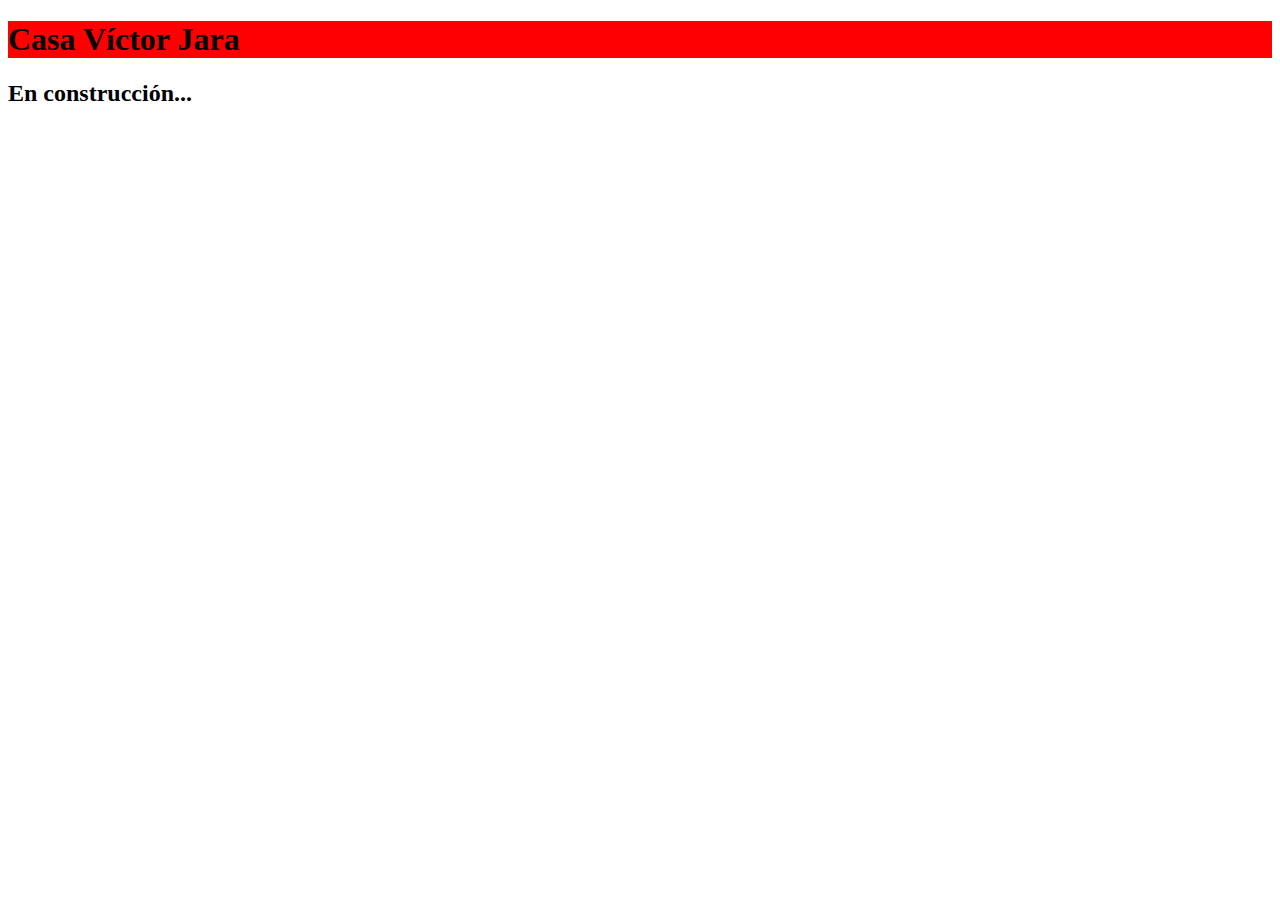
==== docs/index.html @ 31704434 "Muevo index.html para que funcione la githubPage" ====
<!DOCTYPE html>
<html lang="en">
<head>
  <meta charset="UTF-8">
  <meta name="viewport" content="width=device-width, initial-scale=1.0">
  <title>Casa víctor Jara</title>
  <link rel="stylesheet" href="../css/index.css">
</head>
<body>
  <h1 class="titulo">Casa Víctor Jara</h1>
  <h2>En construcción...</h2>
</body>
</html>
---- css/index.css ----
.titulo {
  background-color: red;
}
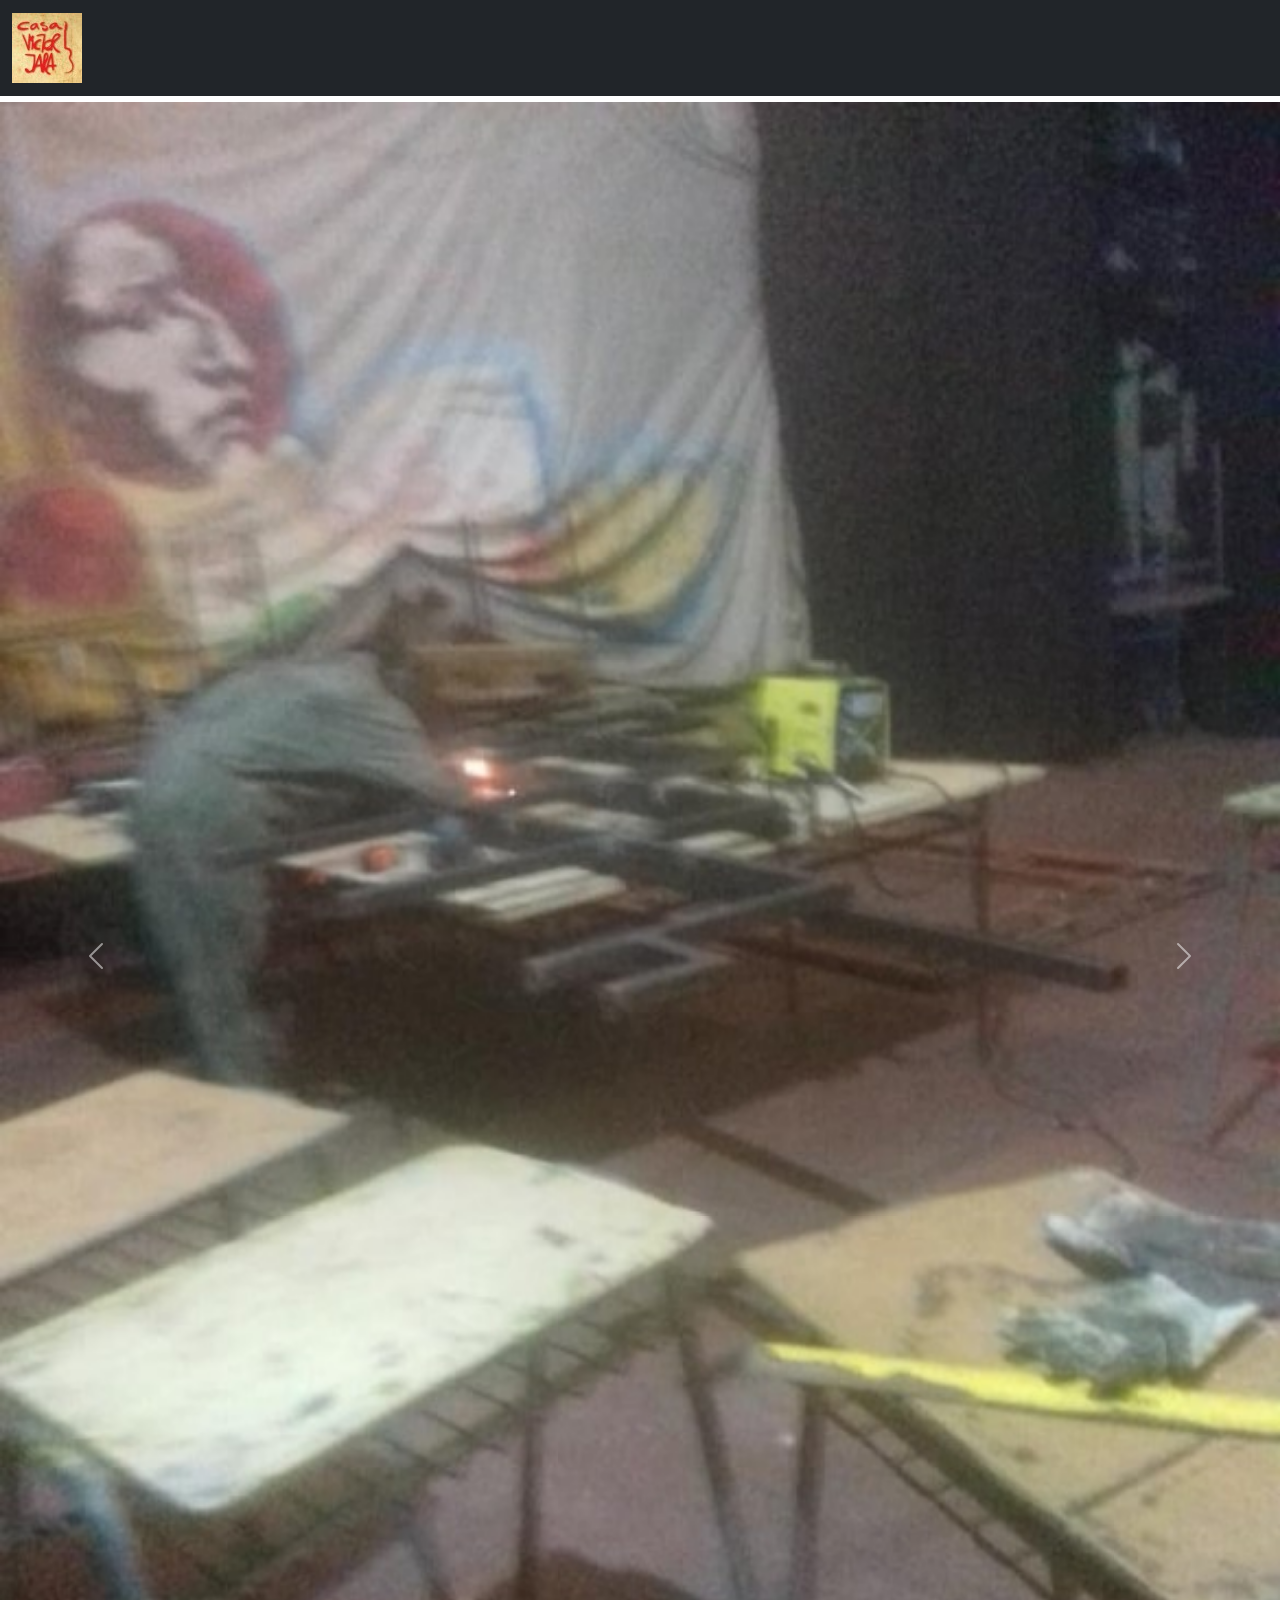
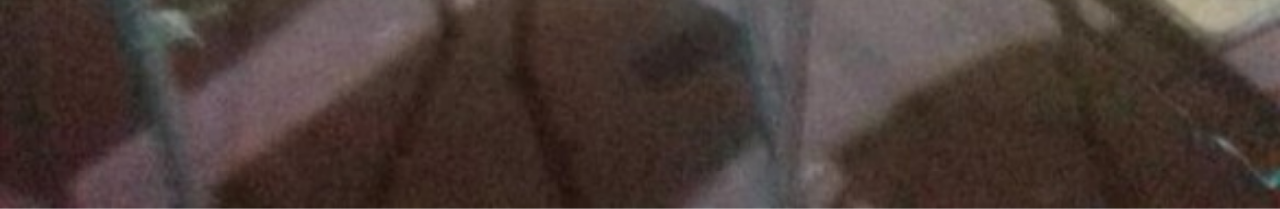
==== commit 6724a11f: "Subo imágenes" ====
--- a/docs/index.html
+++ b/docs/index.html
@@ -4,10 +4,43 @@
   <meta charset="UTF-8">
   <meta name="viewport" content="width=device-width, initial-scale=1.0">
   <title>Casa víctor Jara</title>
-  <link rel="stylesheet" href="../css/index.css">
+  <link rel="stylesheet" href="./index.css">
+  <link href="https://cdn.jsdelivr.net/npm/bootstrap@5.3.3/dist/css/bootstrap.min.css" rel="stylesheet" integrity="sha384-QWTKZyjpPEjISv5WaRU9OFeRpok6YctnYmDr5pNlyT2bRjXh0JMhjY6hW+ALEwIH" crossorigin="anonymous">
+  <script src="./index.js"></script>
 </head>
 <body>
+  <header data-bs-theme="dark">
+    <nav class="navbar navbar-expand-md navbar-dark fixed-top bg-dark">
+      <div class="container-fluid">
+        <a class="navbar-brand" href="#"><img src="./assets/logo.jpg" alt="logo de casa victor jara" ></a>
+      </div>
+    </nav>
+  </header>
   <h1 class="titulo">Casa Víctor Jara</h1>
   <h2>En construcción...</h2>
+  <script src="https://cdn.jsdelivr.net/npm/bootstrap@5.3.3/dist/js/bootstrap.bundle.min.js" integrity="sha384-YvpcrYf0tY3lHB60NNkmXc5s9fDVZLESaAA55NDzOxhy9GkcIdslK1eN7N6jIeHz" crossorigin="anonymous"></script>
+  <div>
+    <div id="carouselExample" class="carousel slide">
+      <div class="carousel-inner">
+        <div class="carousel-item active">
+          <img src="./assets/carusel/image (1).jpg" class="d-block w-100" alt="...">
+        </div>
+        <div class="carousel-item">
+          <img src="./assets/carusel/image (2).png" class="d-block w-100" alt="...">
+        </div>
+        <div class="carousel-item">
+          <img src="./assets/carusel/image (3).png" class="d-block w-100" alt="...">
+        </div>
+      </div>
+      <button class="carousel-control-prev" type="button" data-bs-target="#carouselExample" data-bs-slide="prev">
+        <span class="carousel-control-prev-icon" aria-hidden="true"></span>
+        <span class="visually-hidden">Previous</span>
+      </button>
+      <button class="carousel-control-next" type="button" data-bs-target="#carouselExample" data-bs-slide="next">
+        <span class="carousel-control-next-icon" aria-hidden="true"></span>
+        <span class="visually-hidden">Next</span>
+      </button>
+    </div>
+  </div>
 </body>
 </html>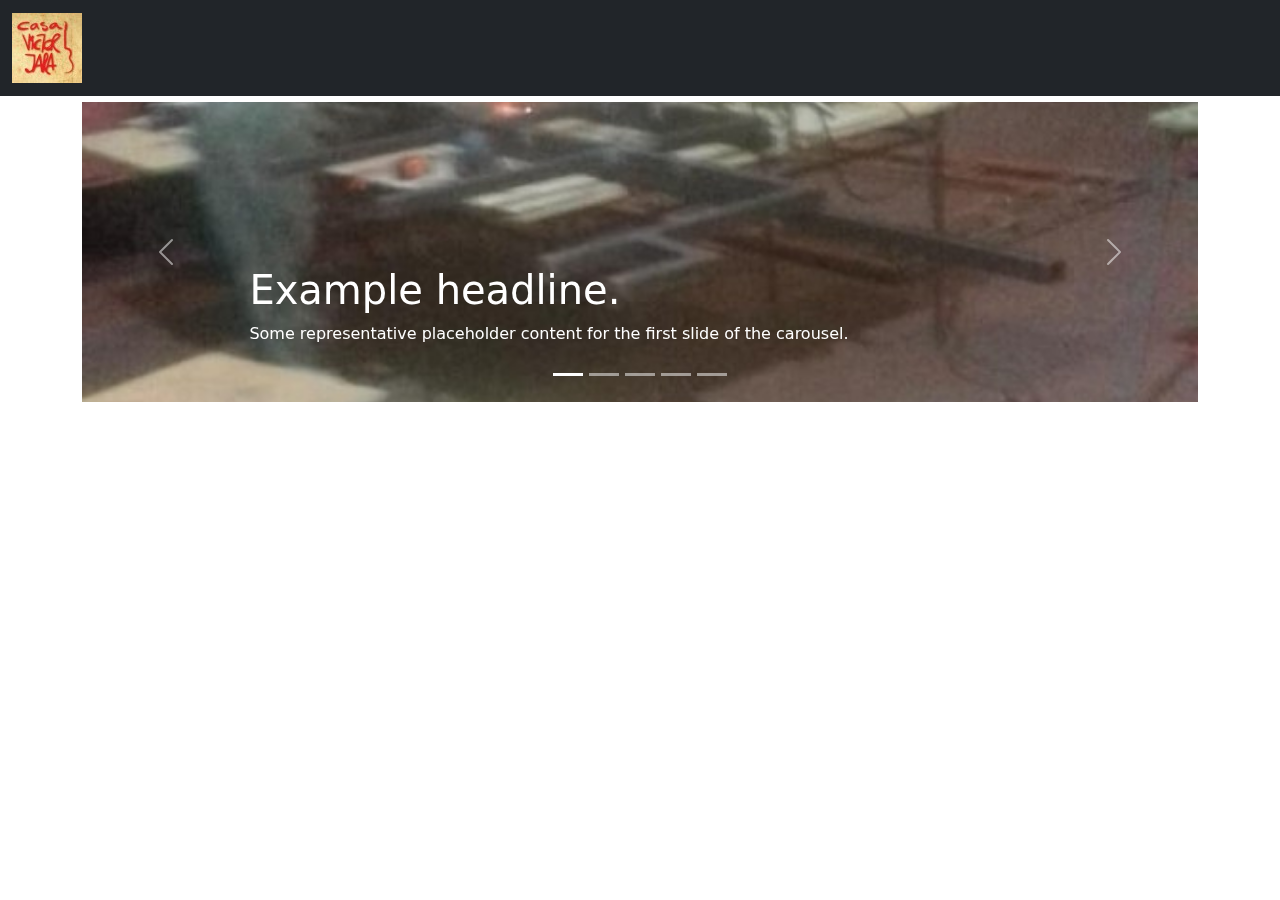
==== commit 91d7401d: "Mejoro estilo de imágenes de carrusel" ====
--- a/docs/index.html
+++ b/docs/index.html
@@ -19,24 +19,90 @@
   <h1 class="titulo">Casa Víctor Jara</h1>
   <h2>En construcción...</h2>
   <script src="https://cdn.jsdelivr.net/npm/bootstrap@5.3.3/dist/js/bootstrap.bundle.min.js" integrity="sha384-YvpcrYf0tY3lHB60NNkmXc5s9fDVZLESaAA55NDzOxhy9GkcIdslK1eN7N6jIeHz" crossorigin="anonymous"></script>
-  <div>
-    <div id="carouselExample" class="carousel slide">
+  <div class="container">    
+    <div id="myCarousel" class="carousel slide" data-bs-ride="carousel">
+      <div class="carousel-indicators">
+        <button type="button" data-bs-target="#myCarousel" data-bs-slide-to="0" class="active" aria-current="true" aria-label="Slide 1"></button>
+        <button type="button" data-bs-target="#myCarousel" data-bs-slide-to="1" aria-label="Slide 2"></button>
+        <button type="button" data-bs-target="#myCarousel" data-bs-slide-to="2" aria-label="Slide 3"></button>
+        <button type="button" data-bs-target="#myCarousel" data-bs-slide-to="3" aria-label="Slide 4"></button>
+        <button type="button" data-bs-target="#myCarousel" data-bs-slide-to="4" aria-label="Slide 5"></button>
+      </div>
       <div class="carousel-inner">
         <div class="carousel-item active">
-          <img src="./assets/carusel/image (1).jpg" class="d-block w-100" alt="...">
+          <div class="d-flex justify-content-center align-items-center" style="height: 300px; overflow: hidden;">
+            <img class="d-block w-100" style="object-fit: cover; height: 100%;" src="./assets/carusel/image (1).jpg"></img>
+          </div>
+          <div class="container">
+            <div class="carousel-caption text-start">
+              <h1>Example headline.</h1>
+              <p>Some representative placeholder content for the first slide of the carousel.</p>
+            </div>
+          </div>
         </div>
         <div class="carousel-item">
-          <img src="./assets/carusel/image (2).png" class="d-block w-100" alt="...">
+          <div class="d-flex justify-content-center align-items-center" style="height: 300px; overflow: hidden;">
+            <img class="d-block w-100" style="object-fit: cover; height: 100%;" src="./assets/carusel/image (2).png"></img>
+          </div>
+          <div class="container">
+            <div class="carousel-caption">
+              <h1>Another example headline.</h1>
+              <p>Some representative placeholder content for the second slide of the carousel.</p>
+              <p><a class="btn btn-lg btn-primary" href="#">Learn more</a></p>
+            </div>
+          </div>
         </div>
+        
         <div class="carousel-item">
-          <img src="./assets/carusel/image (3).png" class="d-block w-100" alt="...">
+          
+          <div class="d-flex justify-content-center align-items-center" style="height: 300px; overflow: hidden;">
+            <img class="d-block w-100" style="object-fit: cover; height: 100%;" src="./assets/carusel/image (3).png"></img>
+          </div>
+
+          <div class="container">
+            <div class="carousel-caption">
+              <h1>Another example headline.</h1>
+              <p>Some representative placeholder content for the second slide of the carousel.</p>
+              <p><a class="btn btn-lg btn-primary" href="#">Learn more</a></p>
+            </div>
+          </div>
+        </div>
+        
+        <div class="carousel-item">
+          
+          <div class="d-flex justify-content-center align-items-center" style="height: 300px; overflow: hidden;">
+            <img class="d-block w-100" style="object-fit: cover; height: 100%;" src="./assets/carusel/image (4).png"></img>
+          </div>
+
+          <div class="container">
+            <div class="carousel-caption">
+              <h1>Another example headline.</h1>
+              <p>Some representative placeholder content for the second slide of the carousel.</p>
+              <p><a class="btn btn-lg btn-primary" href="#">Learn more</a></p>
+            </div>
+          </div>
+        </div>
+        
+        <div class="carousel-item">
+          
+          <div class="d-flex justify-content-center align-items-center" style="height: 300px; overflow: hidden;">
+            <img class="d-block w-100" style="object-fit: cover; height: 100%;" src="./assets/carusel/image (5).png"></img>
+          </div>
+
+          <div class="container">
+            <div class="carousel-caption">
+              <h1>Another example headline.</h1>
+              <p>Some representative placeholder content for the second slide of the carousel.</p>
+              <p><a class="btn btn-lg btn-primary" href="#">Learn more</a></p>
+            </div>
+          </div>
         </div>
       </div>
-      <button class="carousel-control-prev" type="button" data-bs-target="#carouselExample" data-bs-slide="prev">
+      <button class="carousel-control-prev" type="button" data-bs-target="#myCarousel" data-bs-slide="prev">
         <span class="carousel-control-prev-icon" aria-hidden="true"></span>
         <span class="visually-hidden">Previous</span>
       </button>
-      <button class="carousel-control-next" type="button" data-bs-target="#carouselExample" data-bs-slide="next">
+      <button class="carousel-control-next" type="button" data-bs-target="#myCarousel" data-bs-slide="next">
         <span class="carousel-control-next-icon" aria-hidden="true"></span>
         <span class="visually-hidden">Next</span>
       </button>
--- a/docs/index.css
+++ b/docs/index.css
@@ -0,0 +1,6 @@
+.titulo {
+  background-color: red;
+}
+.carousel-item {
+  max-height: 50vh;
+}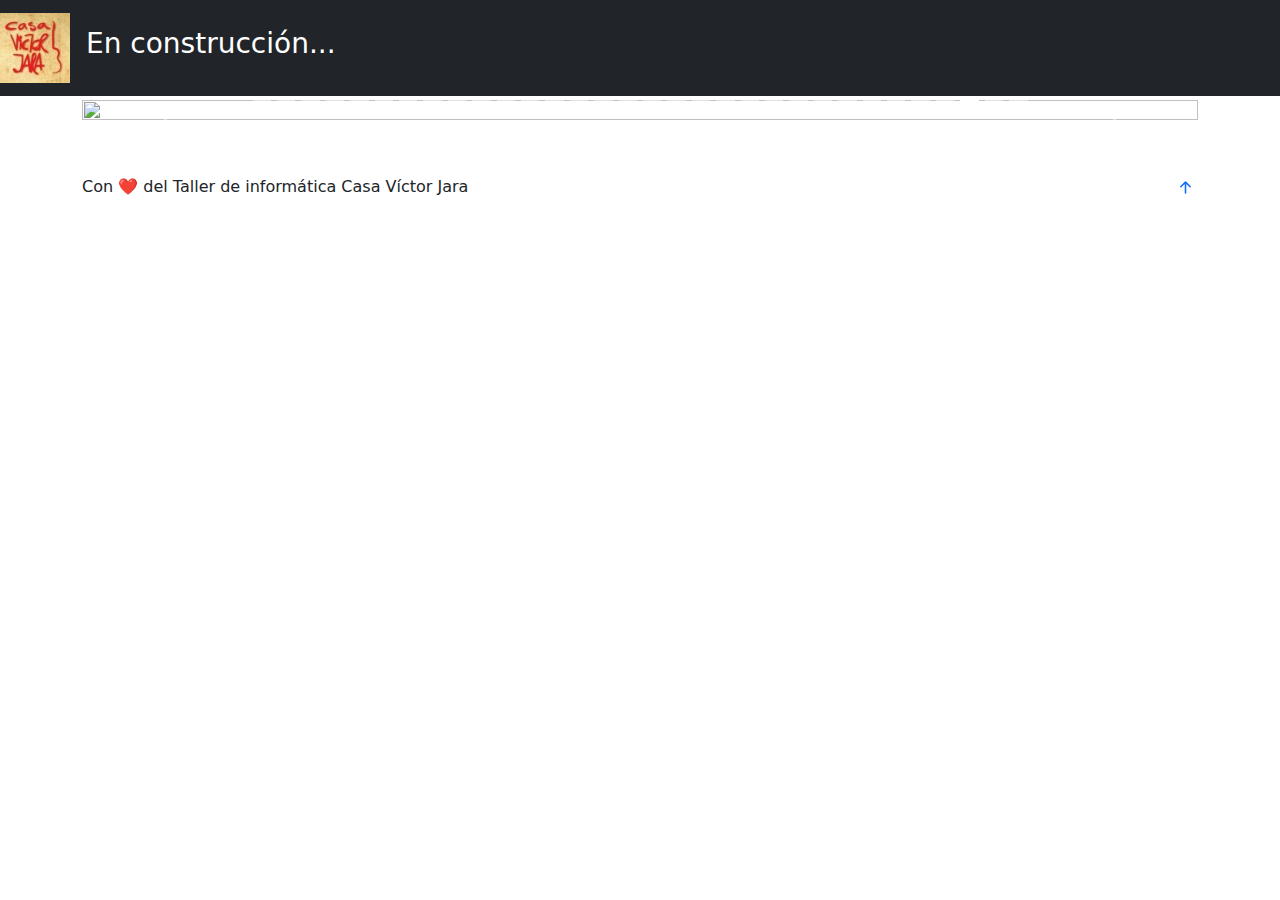
==== commit 664313a0: "Agrego footer" ====
--- a/docs/index.html
+++ b/docs/index.html
@@ -6,98 +6,22 @@
   <title>Casa víctor Jara</title>
   <link rel="stylesheet" href="./index.css">
   <link href="https://cdn.jsdelivr.net/npm/bootstrap@5.3.3/dist/css/bootstrap.min.css" rel="stylesheet" integrity="sha384-QWTKZyjpPEjISv5WaRU9OFeRpok6YctnYmDr5pNlyT2bRjXh0JMhjY6hW+ALEwIH" crossorigin="anonymous">
-  <script src="./index.js"></script>
 </head>
 <body>
   <header data-bs-theme="dark">
     <nav class="navbar navbar-expand-md navbar-dark fixed-top bg-dark">
-      <div class="container-fluid">
+      <div class="d-flex justify-content-around">
         <a class="navbar-brand" href="#"><img src="./assets/logo.jpg" alt="logo de casa victor jara" ></a>
+        <h3 style="color: white; align-content: center;">En construcción...</h3>
       </div>
     </nav>
   </header>
-  <h1 class="titulo">Casa Víctor Jara</h1>
-  <h2>En construcción...</h2>
   <script src="https://cdn.jsdelivr.net/npm/bootstrap@5.3.3/dist/js/bootstrap.bundle.min.js" integrity="sha384-YvpcrYf0tY3lHB60NNkmXc5s9fDVZLESaAA55NDzOxhy9GkcIdslK1eN7N6jIeHz" crossorigin="anonymous"></script>
-  <div class="container">    
-    <div id="myCarousel" class="carousel slide" data-bs-ride="carousel">
-      <div class="carousel-indicators">
-        <button type="button" data-bs-target="#myCarousel" data-bs-slide-to="0" class="active" aria-current="true" aria-label="Slide 1"></button>
-        <button type="button" data-bs-target="#myCarousel" data-bs-slide-to="1" aria-label="Slide 2"></button>
-        <button type="button" data-bs-target="#myCarousel" data-bs-slide-to="2" aria-label="Slide 3"></button>
-        <button type="button" data-bs-target="#myCarousel" data-bs-slide-to="3" aria-label="Slide 4"></button>
-        <button type="button" data-bs-target="#myCarousel" data-bs-slide-to="4" aria-label="Slide 5"></button>
-      </div>
-      <div class="carousel-inner">
-        <div class="carousel-item active">
-          <div class="d-flex justify-content-center align-items-center" style="height: 300px; overflow: hidden;">
-            <img class="d-block w-100" style="object-fit: cover; height: 100%;" src="./assets/carusel/image (1).jpg"></img>
-          </div>
-          <div class="container">
-            <div class="carousel-caption text-start">
-              <h1>Example headline.</h1>
-              <p>Some representative placeholder content for the first slide of the carousel.</p>
-            </div>
-          </div>
-        </div>
-        <div class="carousel-item">
-          <div class="d-flex justify-content-center align-items-center" style="height: 300px; overflow: hidden;">
-            <img class="d-block w-100" style="object-fit: cover; height: 100%;" src="./assets/carusel/image (2).png"></img>
-          </div>
-          <div class="container">
-            <div class="carousel-caption">
-              <h1>Another example headline.</h1>
-              <p>Some representative placeholder content for the second slide of the carousel.</p>
-              <p><a class="btn btn-lg btn-primary" href="#">Learn more</a></p>
-            </div>
-          </div>
-        </div>
-        
-        <div class="carousel-item">
-          
-          <div class="d-flex justify-content-center align-items-center" style="height: 300px; overflow: hidden;">
-            <img class="d-block w-100" style="object-fit: cover; height: 100%;" src="./assets/carusel/image (3).png"></img>
-          </div>
-
-          <div class="container">
-            <div class="carousel-caption">
-              <h1>Another example headline.</h1>
-              <p>Some representative placeholder content for the second slide of the carousel.</p>
-              <p><a class="btn btn-lg btn-primary" href="#">Learn more</a></p>
-            </div>
-          </div>
-        </div>
-        
-        <div class="carousel-item">
-          
-          <div class="d-flex justify-content-center align-items-center" style="height: 300px; overflow: hidden;">
-            <img class="d-block w-100" style="object-fit: cover; height: 100%;" src="./assets/carusel/image (4).png"></img>
-          </div>
-
-          <div class="container">
-            <div class="carousel-caption">
-              <h1>Another example headline.</h1>
-              <p>Some representative placeholder content for the second slide of the carousel.</p>
-              <p><a class="btn btn-lg btn-primary" href="#">Learn more</a></p>
-            </div>
-          </div>
-        </div>
-        
-        <div class="carousel-item">
-          
-          <div class="d-flex justify-content-center align-items-center" style="height: 300px; overflow: hidden;">
-            <img class="d-block w-100" style="object-fit: cover; height: 100%;" src="./assets/carusel/image (5).png"></img>
-          </div>
-
-          <div class="container">
-            <div class="carousel-caption">
-              <h1>Another example headline.</h1>
-              <p>Some representative placeholder content for the second slide of the carousel.</p>
-              <p><a class="btn btn-lg btn-primary" href="#">Learn more</a></p>
-            </div>
-          </div>
-        </div>
-      </div>
+  <script src="https://cdnjs.cloudflare.com/ajax/libs/handlebars.js/4.7.8/handlebars.min.js" integrity="sha512-E1dSFxg+wsfJ4HKjutk/WaCzK7S2wv1POn1RRPGh8ZK+ag9l244Vqxji3r6wgz9YBf6+vhQEYJZpSjqWFPg9gg==" crossorigin="anonymous" referrerpolicy="no-referrer"></script>
+  <div class="container" style="margin-top: 100px;">
+    <div id="myCarousel" class="carousel slide carousel-fade" data-bs-ride="carousel">
+      <div id="indicadores-de-carrusel" class="carousel-indicators"></div>
+      <div id="items-de-carrusel" class="carousel-inner"></div>
       <button class="carousel-control-prev" type="button" data-bs-target="#myCarousel" data-bs-slide="prev">
         <span class="carousel-control-prev-icon" aria-hidden="true"></span>
         <span class="visually-hidden">Previous</span>
@@ -107,6 +31,16 @@
         <span class="visually-hidden">Next</span>
       </button>
     </div>
+    
+  <script src="./index.js"></script>
   </div>
+  <footer class="container mt-5">
+    <p class="float-end"><a href="#">
+      <svg xmlns="http://www.w3.org/2000/svg" width="25" height="25" fill="currentColor" class="bi bi-arrow-up-short" viewBox="0 0 16 16">
+        <path fill-rule="evenodd" d="M8 12a.5.5 0 0 0 .5-.5V5.707l2.146 2.147a.5.5 0 0 0 .708-.708l-3-3a.5.5 0 0 0-.708 0l-3 3a.5.5 0 1 0 .708.708L7.5 5.707V11.5a.5.5 0 0 0 .5.5"/>
+      </svg>
+    </a></p>
+    <p>Con ❤️ del Taller de informática Casa Víctor Jara</p>
+  </footer>
 </body>
 </html>--- a/docs/index.css
+++ b/docs/index.css
@@ -1,6 +1,14 @@
 .titulo {
   background-color: red;
 }
+.carousel-item img {
+  max-height: calc(100vh - 130px);
+  width: auto;
+  margin: 0 auto;
+  display: block;
+}
 .carousel-item {
-  max-height: 50vh;
+  display: flex;
+  justify-content: center;
+  align-items: center;
 }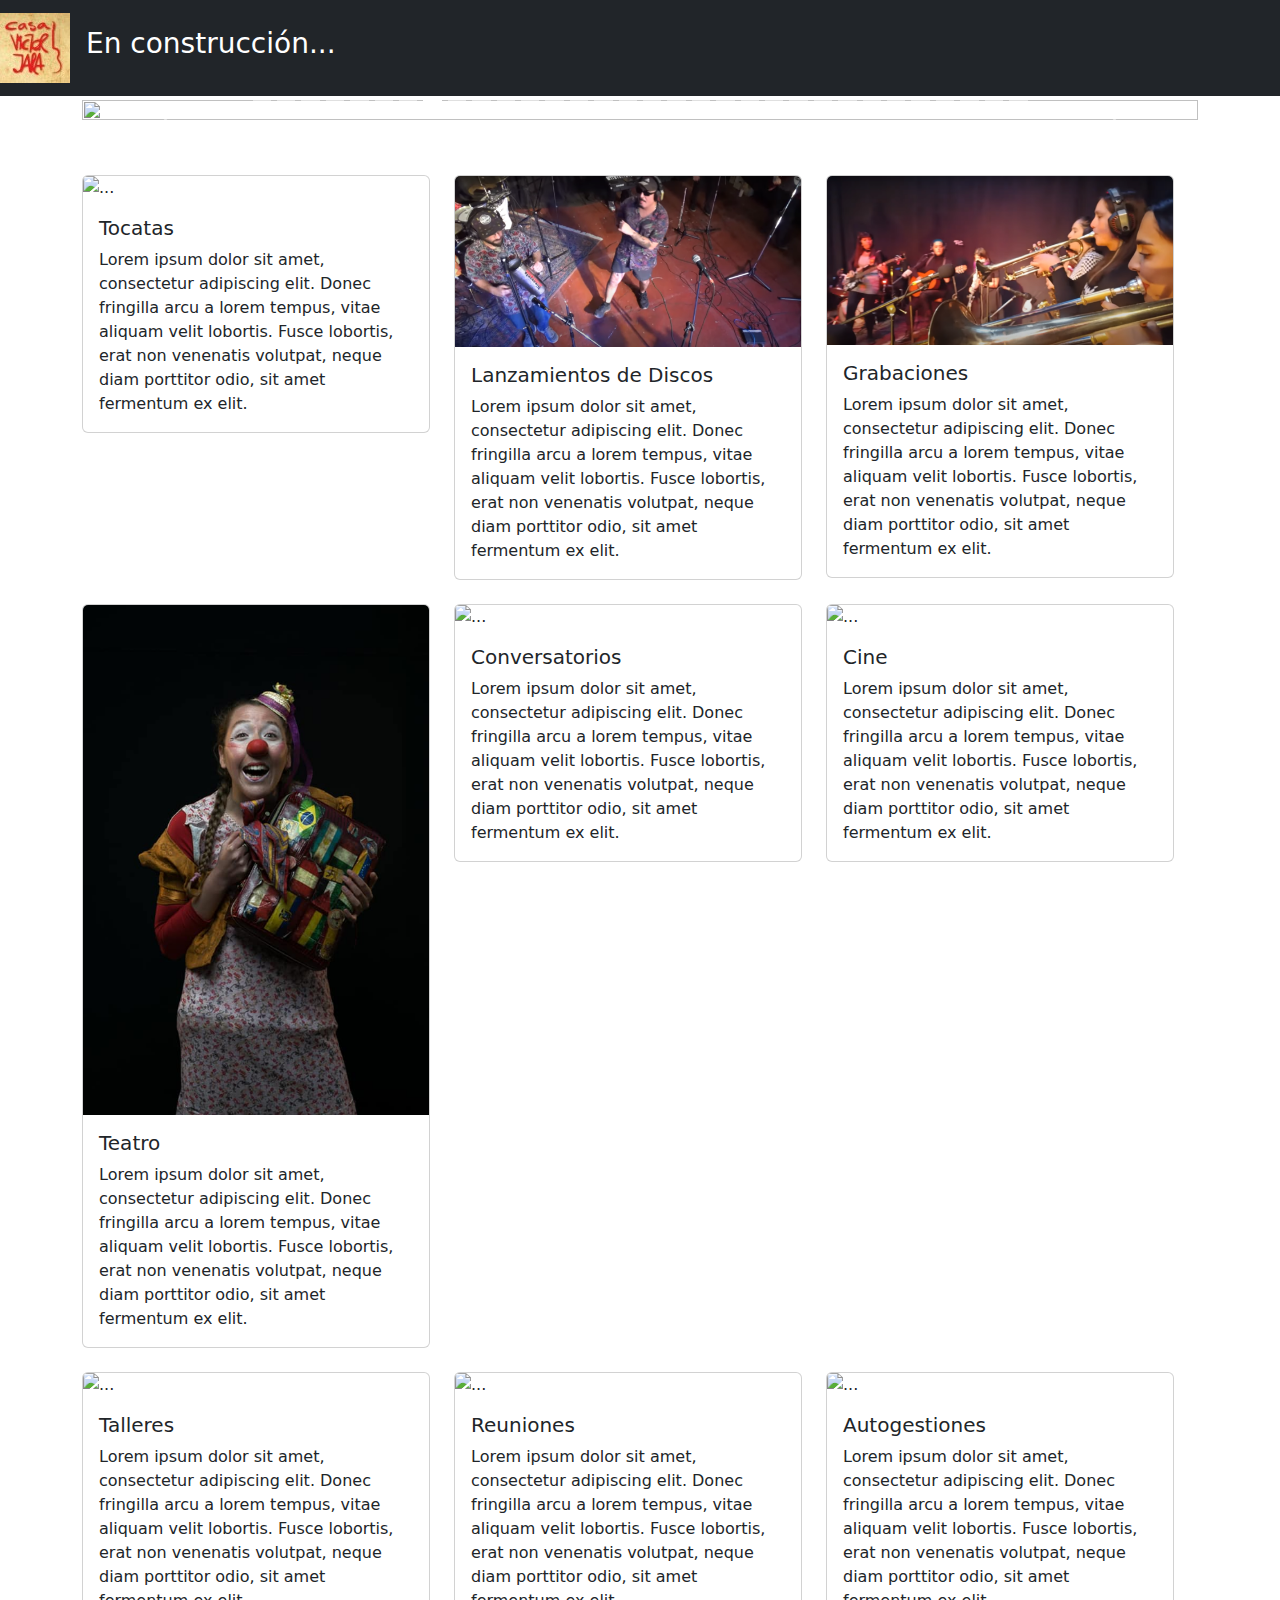
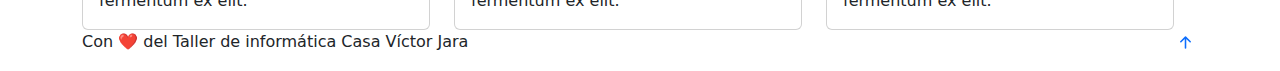
==== commit d660350e: "Agrego "actividades"" ====
--- a/docs/index.html
+++ b/docs/index.html
@@ -18,23 +18,130 @@
   </header>
   <script src="https://cdn.jsdelivr.net/npm/bootstrap@5.3.3/dist/js/bootstrap.bundle.min.js" integrity="sha384-YvpcrYf0tY3lHB60NNkmXc5s9fDVZLESaAA55NDzOxhy9GkcIdslK1eN7N6jIeHz" crossorigin="anonymous"></script>
   <script src="https://cdnjs.cloudflare.com/ajax/libs/handlebars.js/4.7.8/handlebars.min.js" integrity="sha512-E1dSFxg+wsfJ4HKjutk/WaCzK7S2wv1POn1RRPGh8ZK+ag9l244Vqxji3r6wgz9YBf6+vhQEYJZpSjqWFPg9gg==" crossorigin="anonymous" referrerpolicy="no-referrer"></script>
-  <div class="container" style="margin-top: 100px;">
-    <div id="myCarousel" class="carousel slide carousel-fade" data-bs-ride="carousel">
-      <div id="indicadores-de-carrusel" class="carousel-indicators"></div>
-      <div id="items-de-carrusel" class="carousel-inner"></div>
-      <button class="carousel-control-prev" type="button" data-bs-target="#myCarousel" data-bs-slide="prev">
-        <span class="carousel-control-prev-icon" aria-hidden="true"></span>
-        <span class="visually-hidden">Previous</span>
-      </button>
-      <button class="carousel-control-next" type="button" data-bs-target="#myCarousel" data-bs-slide="next">
-        <span class="carousel-control-next-icon" aria-hidden="true"></span>
-        <span class="visually-hidden">Next</span>
-      </button>
+  <div class="container marketing" style="margin-top: 100px;">
+    <div class="row">
+      <div class="col-12">
+        <div id="myCarousel" class="carousel slide carousel-fade" data-bs-ride="carousel">
+          <div id="indicadores-de-carrusel" class="carousel-indicators"></div>
+          <div id="items-de-carrusel" class="carousel-inner"></div>
+          <button class="carousel-control-prev" type="button" data-bs-target="#myCarousel" data-bs-slide="prev">
+            <span class="carousel-control-prev-icon" aria-hidden="true"></span>
+            <span class="visually-hidden">Previous</span>
+          </button>
+          <button class="carousel-control-next" type="button" data-bs-target="#myCarousel" data-bs-slide="next">
+            <span class="carousel-control-next-icon" aria-hidden="true"></span>
+            <span class="visually-hidden">Next</span>
+          </button>
+        </div>
+      </div>
+      <div class="col-12">
+        <div class="row">
+          <div class="row row-cols-1 row-cols-md-3 g-4">
+            <div class="col">
+              <div class="card">
+                <img src="assets/carusel/image (1).png" class="card-img-top" alt="...">
+                <div class="card-body">
+                  <h5 class="card-title">Tocatas</h5>
+                  <p class="card-text">
+                    Lorem ipsum dolor sit amet, consectetur adipiscing elit. Donec fringilla arcu a lorem tempus, vitae aliquam velit lobortis. Fusce lobortis, erat non venenatis volutpat, neque diam porttitor odio, sit amet fermentum ex elit.
+                  </p>
+                </div>
+              </div>
+            </div>
+            <div class="col">
+              <div class="card">
+                <img src="assets/carusel/image (3).png" class="card-img-top" alt="...">
+                <div class="card-body">
+                  <h5 class="card-title">Lanzamientos de Discos</h5>
+                  <p class="card-text">
+                    Lorem ipsum dolor sit amet, consectetur adipiscing elit. Donec fringilla arcu a lorem tempus, vitae aliquam velit lobortis. Fusce lobortis, erat non venenatis volutpat, neque diam porttitor odio, sit amet fermentum ex elit.
+                  </p>
+                </div>
+              </div>
+            </div>
+            <div class="col">
+              <div class="card">
+                <img src="assets/carusel/image (2).png" class="card-img-top" alt="...">
+                <div class="card-body">
+                  <h5 class="card-title">Grabaciones</h5>
+                  <p class="card-text">
+                    Lorem ipsum dolor sit amet, consectetur adipiscing elit. Donec fringilla arcu a lorem tempus, vitae aliquam velit lobortis. Fusce lobortis, erat non venenatis volutpat, neque diam porttitor odio, sit amet fermentum ex elit.
+                  </p>
+                </div>
+              </div>
+            </div>
+            <div class="col">
+              <div class="card">
+                <img src="assets/carusel/image (18).png" class="card-img-top" alt="...">
+                <div class="card-body">
+                  <h5 class="card-title">Teatro</h5>
+                  <p class="card-text">
+                    Lorem ipsum dolor sit amet, consectetur adipiscing elit. Donec fringilla arcu a lorem tempus, vitae aliquam velit lobortis. Fusce lobortis, erat non venenatis volutpat, neque diam porttitor odio, sit amet fermentum ex elit.
+                  </p>
+                </div>
+              </div>
+            </div>
+            <div class="col">
+              <div class="card">
+                <img src="assets/carusel/image (26).png" class="card-img-top" alt="...">
+                <div class="card-body">
+                  <h5 class="card-title">Conversatorios</h5>
+                  <p class="card-text">
+                    Lorem ipsum dolor sit amet, consectetur adipiscing elit. Donec fringilla arcu a lorem tempus, vitae aliquam velit lobortis. Fusce lobortis, erat non venenatis volutpat, neque diam porttitor odio, sit amet fermentum ex elit.
+                  </p>
+                </div>
+              </div>
+            </div>
+            <div class="col">
+              <div class="card">
+                <img src="assets/carusel/image (1).png" class="card-img-top" alt="...">
+                <div class="card-body">
+                  <h5 class="card-title">Cine</h5>
+                  <p class="card-text">
+                    Lorem ipsum dolor sit amet, consectetur adipiscing elit. Donec fringilla arcu a lorem tempus, vitae aliquam velit lobortis. Fusce lobortis, erat non venenatis volutpat, neque diam porttitor odio, sit amet fermentum ex elit.
+                  </p>
+                </div>
+              </div>
+            </div>
+            <div class="col">
+              <div class="card">
+                <img src="assets/carusel/image (27).png" class="card-img-top" alt="...">
+                <div class="card-body">
+                  <h5 class="card-title">Talleres</h5>
+                  <p class="card-text">
+                    Lorem ipsum dolor sit amet, consectetur adipiscing elit. Donec fringilla arcu a lorem tempus, vitae aliquam velit lobortis. Fusce lobortis, erat non venenatis volutpat, neque diam porttitor odio, sit amet fermentum ex elit.
+                  </p>
+                </div>
+              </div>
+            </div>
+            <div class="col">
+              <div class="card">
+                <img src="assets/carusel/image (26).png" class="card-img-top" alt="...">
+                <div class="card-body">
+                  <h5 class="card-title">Reuniones</h5>
+                  <p class="card-text">
+                    Lorem ipsum dolor sit amet, consectetur adipiscing elit. Donec fringilla arcu a lorem tempus, vitae aliquam velit lobortis. Fusce lobortis, erat non venenatis volutpat, neque diam porttitor odio, sit amet fermentum ex elit.
+                  </p>
+                </div>
+              </div>
+            </div>
+            <div class="col">
+              <div class="card">
+                <img src="assets/carusel/image (5).png" class="card-img-top" alt="...">
+                <div class="card-body">
+                  <h5 class="card-title">Autogestiones</h5>
+                  <p class="card-text">
+                    Lorem ipsum dolor sit amet, consectetur adipiscing elit. Donec fringilla arcu a lorem tempus, vitae aliquam velit lobortis. Fusce lobortis, erat non venenatis volutpat, neque diam porttitor odio, sit amet fermentum ex elit.
+                  </p>
+                </div>
+              </div>
+            </div>
+          </div>
+        </div>
+      </div>
     </div>
-    
-  <script src="./index.js"></script>
   </div>
-  <footer class="container mt-5">
+  <footer class="container">
     <p class="float-end"><a href="#">
       <svg xmlns="http://www.w3.org/2000/svg" width="25" height="25" fill="currentColor" class="bi bi-arrow-up-short" viewBox="0 0 16 16">
         <path fill-rule="evenodd" d="M8 12a.5.5 0 0 0 .5-.5V5.707l2.146 2.147a.5.5 0 0 0 .708-.708l-3-3a.5.5 0 0 0-.708 0l-3 3a.5.5 0 1 0 .708.708L7.5 5.707V11.5a.5.5 0 0 0 .5.5"/>
@@ -42,5 +149,6 @@
     </a></p>
     <p>Con ❤️ del Taller de informática Casa Víctor Jara</p>
   </footer>
+  <script src="./index.js"></script>
 </body>
 </html>--- a/docs/index.css
+++ b/docs/index.css
@@ -2,7 +2,7 @@
   background-color: red;
 }
 .carousel-item img {
-  max-height: calc(100vh - 130px);
+  max-height: calc(100vh - 160px);
   width: auto;
   margin: 0 auto;
   display: block;
@@ -11,4 +11,19 @@
   display: flex;
   justify-content: center;
   align-items: center;
-}+}
+
+/* Center align the text within the three columns below the carousel */
+.marketing .col-lg-4 {
+  margin-bottom: 1.5rem;
+  text-align: center;
+}
+.marketing h2 {
+  font-weight: 400;
+}
+/* rtl:begin:ignore */
+.marketing .col-lg-4 p {
+  margin-right: .75rem;
+  margin-left: .75rem;
+}
+/* rtl:end:ignore */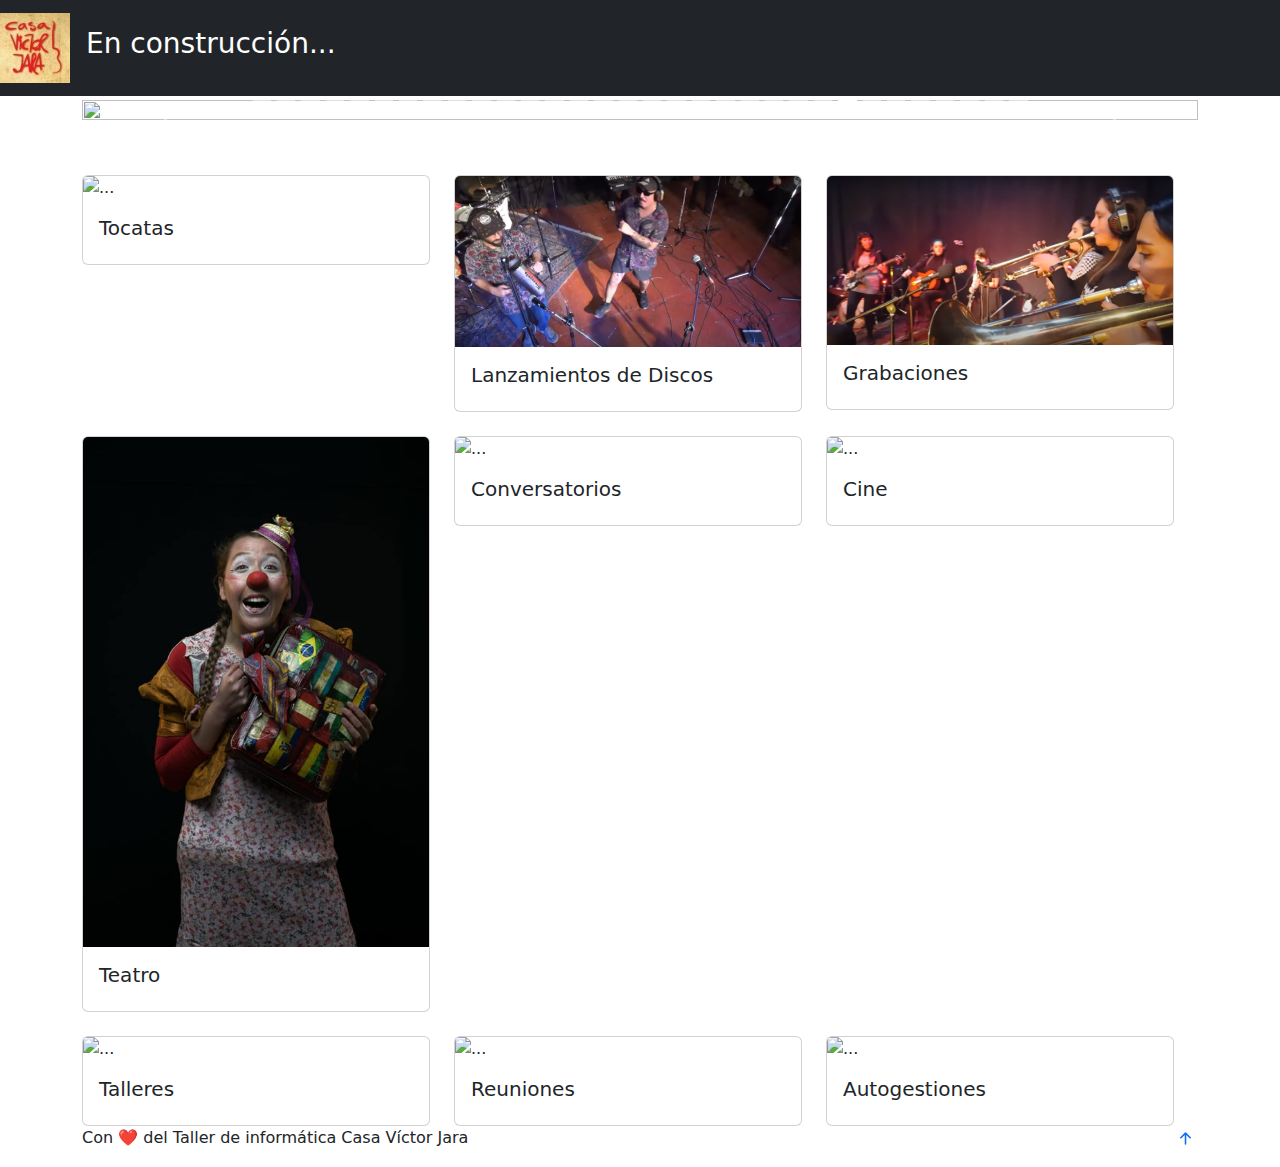
==== commit 66e02ba1: "Quito lorem ipsum de categorías" ====
--- a/docs/index.html
+++ b/docs/index.html
@@ -43,7 +43,6 @@
                 <div class="card-body">
                   <h5 class="card-title">Tocatas</h5>
                   <p class="card-text">
-                    Lorem ipsum dolor sit amet, consectetur adipiscing elit. Donec fringilla arcu a lorem tempus, vitae aliquam velit lobortis. Fusce lobortis, erat non venenatis volutpat, neque diam porttitor odio, sit amet fermentum ex elit.
                   </p>
                 </div>
               </div>
@@ -54,7 +53,6 @@
                 <div class="card-body">
                   <h5 class="card-title">Lanzamientos de Discos</h5>
                   <p class="card-text">
-                    Lorem ipsum dolor sit amet, consectetur adipiscing elit. Donec fringilla arcu a lorem tempus, vitae aliquam velit lobortis. Fusce lobortis, erat non venenatis volutpat, neque diam porttitor odio, sit amet fermentum ex elit.
                   </p>
                 </div>
               </div>
@@ -65,7 +63,6 @@
                 <div class="card-body">
                   <h5 class="card-title">Grabaciones</h5>
                   <p class="card-text">
-                    Lorem ipsum dolor sit amet, consectetur adipiscing elit. Donec fringilla arcu a lorem tempus, vitae aliquam velit lobortis. Fusce lobortis, erat non venenatis volutpat, neque diam porttitor odio, sit amet fermentum ex elit.
                   </p>
                 </div>
               </div>
@@ -76,7 +73,6 @@
                 <div class="card-body">
                   <h5 class="card-title">Teatro</h5>
                   <p class="card-text">
-                    Lorem ipsum dolor sit amet, consectetur adipiscing elit. Donec fringilla arcu a lorem tempus, vitae aliquam velit lobortis. Fusce lobortis, erat non venenatis volutpat, neque diam porttitor odio, sit amet fermentum ex elit.
                   </p>
                 </div>
               </div>
@@ -87,7 +83,6 @@
                 <div class="card-body">
                   <h5 class="card-title">Conversatorios</h5>
                   <p class="card-text">
-                    Lorem ipsum dolor sit amet, consectetur adipiscing elit. Donec fringilla arcu a lorem tempus, vitae aliquam velit lobortis. Fusce lobortis, erat non venenatis volutpat, neque diam porttitor odio, sit amet fermentum ex elit.
                   </p>
                 </div>
               </div>
@@ -98,7 +93,6 @@
                 <div class="card-body">
                   <h5 class="card-title">Cine</h5>
                   <p class="card-text">
-                    Lorem ipsum dolor sit amet, consectetur adipiscing elit. Donec fringilla arcu a lorem tempus, vitae aliquam velit lobortis. Fusce lobortis, erat non venenatis volutpat, neque diam porttitor odio, sit amet fermentum ex elit.
                   </p>
                 </div>
               </div>
@@ -109,7 +103,6 @@
                 <div class="card-body">
                   <h5 class="card-title">Talleres</h5>
                   <p class="card-text">
-                    Lorem ipsum dolor sit amet, consectetur adipiscing elit. Donec fringilla arcu a lorem tempus, vitae aliquam velit lobortis. Fusce lobortis, erat non venenatis volutpat, neque diam porttitor odio, sit amet fermentum ex elit.
                   </p>
                 </div>
               </div>
@@ -120,7 +113,6 @@
                 <div class="card-body">
                   <h5 class="card-title">Reuniones</h5>
                   <p class="card-text">
-                    Lorem ipsum dolor sit amet, consectetur adipiscing elit. Donec fringilla arcu a lorem tempus, vitae aliquam velit lobortis. Fusce lobortis, erat non venenatis volutpat, neque diam porttitor odio, sit amet fermentum ex elit.
                   </p>
                 </div>
               </div>
@@ -131,7 +123,6 @@
                 <div class="card-body">
                   <h5 class="card-title">Autogestiones</h5>
                   <p class="card-text">
-                    Lorem ipsum dolor sit amet, consectetur adipiscing elit. Donec fringilla arcu a lorem tempus, vitae aliquam velit lobortis. Fusce lobortis, erat non venenatis volutpat, neque diam porttitor odio, sit amet fermentum ex elit.
                   </p>
                 </div>
               </div>
